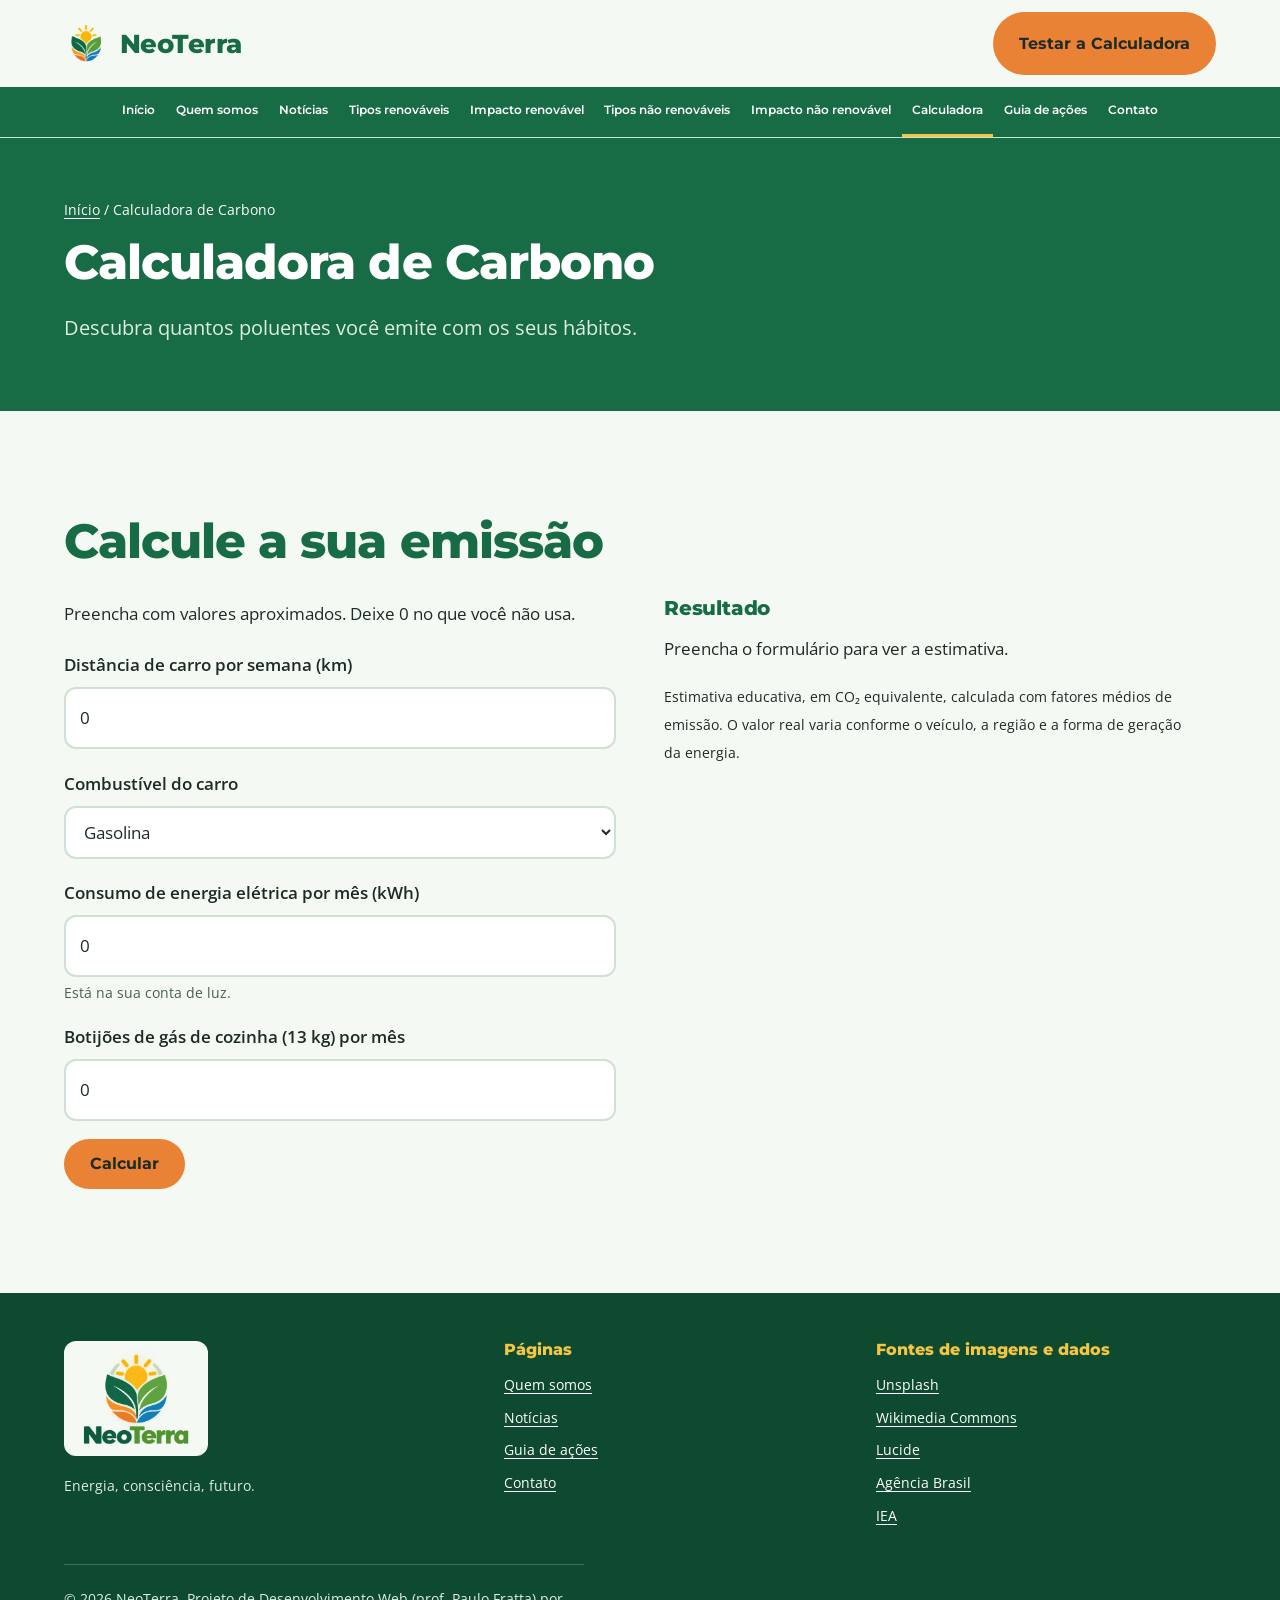
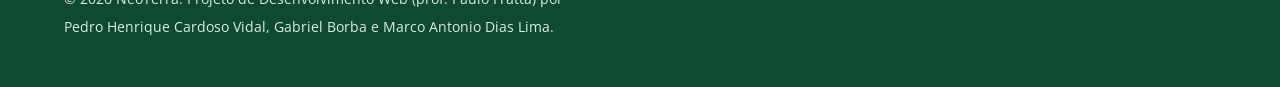
==== calculadora.html @ e5cf76fb "primeira versão do site" ====
<!DOCTYPE html>
<html lang="pt-BR">
<head>
  <meta charset="UTF-8">
  <meta name="viewport" content="width=device-width, initial-scale=1">
  <title>Calculadora de Carbono | NeoTerra</title>
  <meta name="description" content="Informe seus hábitos de transporte, energia e gás e veja a estimativa de poluentes que você emite por mês.">
  <link rel="icon" type="image/png" href="img/favicon.png">
  <link rel="preconnect" href="https://fonts.googleapis.com">
  <link rel="preconnect" href="https://fonts.gstatic.com" crossorigin>
  <link href="https://fonts.googleapis.com/css2?family=Montserrat:wght@600;700;800&family=Open+Sans:wght@400;600&display=swap" rel="stylesheet">
  <link rel="stylesheet" href="style.css">
</head>
<body>
  <a class="pular-conteudo" href="#conteudo">Pular para o conteúdo</a>

  <header class="cabecalho">
    <div class="container cabecalho__topo">
      <a class="marca" href="index.html" aria-label="NeoTerra, página inicial">
        <img src="img/favicon.png" alt="" width="44" height="48">
        NeoTerra
      </a>
      <a class="botao botao--cta" href="calculadora.html">Testar a Calculadora</a>
    </div>
    <nav class="menu" aria-label="Principal">
      <ul class="container">
        <li><a href="index.html">Início</a></li>
        <li><a href="quem-somos.html">Quem somos</a></li>
        <li><a href="noticias.html">Notícias</a></li>
        <li><a href="tipos-renovaveis.html">Tipos renováveis</a></li>
        <li><a href="impacto-renovavel.html">Impacto renovável</a></li>
        <li><a href="tipos-nao-renovaveis.html">Tipos não renováveis</a></li>
        <li><a href="impacto-nao-renovavel.html">Impacto não renovável</a></li>
        <li><a href="calculadora.html" aria-current="page">Calculadora</a></li>
        <li><a href="guia-acoes.html">Guia de ações</a></li>
        <li><a href="contato.html">Contato</a></li>
      </ul>
    </nav>
  </header>

  <main id="conteudo">
    <div class="pagina-topo">
      <div class="container">
        <p class="migalhas"><a href="index.html">Início</a> / Calculadora de Carbono</p>
        <h1>Calculadora de Carbono</h1>
        <p class="lead">Descubra quantos poluentes você emite com os seus hábitos.</p>
      </div>
    </div>

    <section class="secao" aria-labelledby="t-calc">
      <div class="container">
        <h2 id="t-calc">Calcule a sua emissão</h2>
        <div class="dois-colunas">
          <form id="form-calc" class="formulario" aria-describedby="calc-ajuda">
            <p id="calc-ajuda">Preencha com valores aproximados. Deixe 0 no que você não usa.</p>
            <label for="km">Distância de carro por semana (km)</label>
            <input type="number" id="km" name="km" min="0" max="5000" step="1" value="0" required>
            <label for="comb">Combustível do carro</label>
            <select id="comb" name="comb">
              <option value="gasolina">Gasolina</option>
              <option value="etanol">Etanol</option>
              <option value="diesel">Diesel</option>
            </select>
            <label for="kwh">Consumo de energia elétrica por mês (kWh)</label>
            <input type="number" id="kwh" name="kwh" min="0" max="5000" step="1" value="0" required>
            <span class="ajuda">Está na sua conta de luz.</span>
            <label for="gas">Botijões de gás de cozinha (13 kg) por mês</label>
            <input type="number" id="gas" name="gas" min="0" max="20" step="0.5" value="0" required>
            <button class="botao botao--cta" type="submit">Calcular</button>
          </form>
          <div>
            <h3>Resultado</h3>
            <p id="calc-vazio">Preencha o formulário para ver a estimativa.</p>
            <div id="calc-resultado" class="resultado" role="status" aria-live="polite" hidden></div>
            <p class="ajuda" style="font-size:var(--t-sm)">Estimativa educativa, em CO₂ equivalente, calculada com fatores médios de emissão. O valor real varia conforme o veículo, a região e a forma de geração da energia.</p>
          </div>
        </div>
      </div>
    </section>
  </main>

  <footer class="rodape">
    <div class="container">
      <div class="rodape__grade">
        <div>
          <img class="rodape__logo" src="img/logo-neoterra.png" alt="Logotipo da NeoTerra: sol e folhas" width="144" height="140" loading="lazy">
          <p>Energia, consciência, futuro.</p>
        </div>
        <div>
          <h2>Páginas</h2>
          <ul>
            <li><a href="quem-somos.html">Quem somos</a></li>
            <li><a href="noticias.html">Notícias</a></li>
            <li><a href="guia-acoes.html">Guia de ações</a></li>
            <li><a href="contato.html">Contato</a></li>
          </ul>
        </div>
        <div>
          <h2>Fontes de imagens e dados</h2>
          <ul>
            <li><a href="https://unsplash.com/">Unsplash</a></li>
            <li><a href="https://commons.wikimedia.org/">Wikimedia Commons</a></li>
            <li><a href="https://lucide.dev/">Lucide</a></li>
            <li><a href="https://agenciabrasil.ebc.com.br/">Agência Brasil</a></li>
            <li><a href="https://www.iea.org/">IEA</a></li>
          </ul>
        </div>
      </div>
      <p class="rodape__fim">© 2026 NeoTerra. Projeto de Desenvolvimento Web (prof. Paulo Fratta) por Pedro Henrique Cardoso Vidal, Gabriel Borba e Marco Antonio Dias Lima.</p>
    </div>
  </footer>
  <script src="js/calculadora.js"></script>
</body>
</html>
---- style.css ----
/* ==========================================================
   NeoTerra — style.css (folha de estilo padrão do site)
   Usada por todas as páginas. Seções:
   1. Tokens  2. Base  3. Layout  4. Botões  5. Cabeçalho
   6. Hero  7. Seções da home  8. Formulário  9. Rodapé
   10. Responsivo e acessibilidade
   ========================================================== */

/* 1. TOKENS ------------------------------------------------ */
:root {
  /* Paleta oficial do projeto */
  --verde: #176B45;
  --amarelo: #F4C542;
  --laranja: #E98235;
  --azul: #287FB8;

  /* Derivadas (garantem contraste mínimo AA) */
  --verde-escuro: #0E4A30;
  --azul-texto: #1E6C9E;      /* azul para links em texto pequeno */
  --verde-claro: #E3F1E6;
  --fundo: #F5F9F3;
  --branco: #FFFFFF;
  --texto: #1C2B24;
  --texto-suave: #4A5C53;
  --borda: #CFE0D4;

  /* Tipografia */
  --fonte-titulo: "Montserrat", "Segoe UI", Arial, sans-serif;
  --fonte-texto: "Open Sans", "Segoe UI", Arial, sans-serif;

  --t-sm: 0.875rem;
  --t-base: 1.0625rem;
  --t-lg: 1.25rem;
  --t-xl: clamp(1.5rem, 1.2rem + 1.2vw, 2rem);
  --t-2xl: clamp(2rem, 1.5rem + 2.4vw, 3rem);
  --t-hero: clamp(2.4rem, 1.6rem + 4vw, 4.25rem);

  /* Espaçamento e forma */
  --espaco: clamp(3.5rem, 2.5rem + 5vw, 6.5rem);
  --largura: 72rem;
  --raio: 0.75rem;
}

/* 2. BASE -------------------------------------------------- */
*, *::before, *::after { box-sizing: border-box; }
html { scroll-behavior: smooth; -webkit-text-size-adjust: 100%; }
body {
  margin: 0;
  background: var(--fundo);
  color: var(--texto);
  font-family: var(--fonte-texto);
  font-size: var(--t-base);
  line-height: 2;
}
img, svg { display: block; max-width: 100%; height: auto; }
h1, h2, h3 {
  margin: 0 0 0.6em;
  font-family: var(--fonte-titulo);
  font-weight: 800;
  line-height: 1.12;
  letter-spacing: -0.02em;
  color: var(--verde);
  text-wrap: balance;
}
h1 { font-size: var(--t-hero); }
h2 { font-size: var(--t-2xl); }
h3 { font-size: var(--t-lg); letter-spacing: -0.01em; }
p { margin: 0 0 1em; max-width: 65ch; }
a { color: var(--azul-texto); text-underline-offset: 0.2em; }
a:hover { color: var(--verde); }
ul { margin: 0; padding: 0; list-style: none; }

/* 3. LAYOUT ------------------------------------------------ */
.container { width: min(100% - 2.5rem, var(--largura)); margin-inline: auto; }
p.container { max-width: none; }
.secao { padding-block: var(--espaco); }
.secao--branca { background: var(--branco); }
.secao--verde { background: var(--verde); color: var(--branco); }
.secao--verde h2 { color: var(--branco); }
.lead { font-size: var(--t-lg); color: var(--texto-suave); }

/* 4. BOTÕES ------------------------------------------------ */
.botao {
  display: inline-block;
  padding: 0.85em 1.5em;
  border: 2px solid transparent;
  border-radius: 999px;
  font-family: var(--fonte-titulo);
  font-weight: 700;
  font-size: 1rem;
  text-decoration: none;
  cursor: pointer;
  transition: background-color 0.2s, color 0.2s;
}
.botao--cta { background: var(--laranja); color: var(--texto); }
.botao--cta:hover { background: var(--amarelo); color: var(--texto); }
.botao--contorno { border-color: currentColor; color: var(--branco); }
.botao--contorno:hover { background: var(--branco); color: var(--verde); }

/* 5. CABEÇALHO --------------------------------------------- */
.pular-conteudo {
  position: absolute; left: 1rem; top: -4rem; z-index: 100;
  padding: 0.6rem 1rem; background: var(--amarelo); color: var(--texto);
  font-weight: 700; border-radius: var(--raio);
}
.pular-conteudo:focus { top: 1rem; }

.cabecalho { background: var(--fundo); border-bottom: 1px solid var(--borda); }
.cabecalho__topo {
  display: flex; align-items: center; justify-content: space-between;
  gap: 1rem; padding-block: 0.75rem;
}
.marca {
  display: flex; align-items: center; gap: 0.75rem;
  font-family: var(--fonte-titulo); font-weight: 800; font-size: 1.6rem;
  letter-spacing: -0.02em; color: var(--verde); text-decoration: none;
}
.marca img { width: 2.75rem; height: auto; }

.menu { background: var(--verde); }
.menu ul {
  display: flex;
  flex-wrap: nowrap;
  justify-content: center;
  align-items: center;
  gap: 0px;
  padding: 0;
  margin: 0 auto;
  overflow: visible;
  list-style: none;
}

.menu li { 
  flex: 0 1 auto;
  min-width: 0;
}

.menu a {
  display: block;
  padding: 0.7rem 0.65rem;
  font-family: var(--fonte-titulo);
  font-weight: 600;
  font-size: clamp(0.75rem, 0.8vw, var(--t-sm));
  color: var(--branco);
  text-decoration: none;
  white-space: nowrap;
  border-bottom: 3px solid transparent;
}
.menu a:hover { border-bottom-color: var(--amarelo); color: var(--branco); }
.menu a[aria-current="page"] { border-bottom-color: var(--amarelo); }

/* 6. HERO (a única peça "memorável": o sol que nasce) ------- */
.hero { background: var(--verde); color: var(--branco); overflow: hidden; }
.hero__grade {
  display: grid; align-items: center; gap: 2rem;
  grid-template-columns: 1.1fr 0.9fr;
  padding-block: clamp(2.5rem, 2rem + 4vw, 5.5rem) 0;
}
.hero h1 { color: var(--branco); }
.hero .lead { color: #DCEFE3; }
.hero__acoes { display: flex; flex-wrap: wrap; gap: 0.75rem; margin-top: 1.75rem; }
.hero__cena { align-self: end; }
.hero__cena svg { width: 100%; }
.sol { transform-box: fill-box; transform-origin: center bottom; animation: nascer 1.6s cubic-bezier(.2,.7,.2,1) both; }
@keyframes nascer { from { transform: translateY(45%); opacity: 0; } to { transform: none; opacity: 1; } }

/* 7. SEÇÕES DA HOME ---------------------------------------- */
.motivos { display: grid; grid-template-columns: 1fr 1.2fr; gap: clamp(2rem, 5vw, 5rem); align-items: start; }
.motivos dl { margin: 0; }
.motivos dt { font-family: var(--fonte-titulo); font-weight: 700; font-size: var(--t-lg); color: var(--verde); }
.motivos dd { margin: 0.2rem 0 0; padding-bottom: 1.25rem; color: var(--texto-suave); }
.motivos div { padding-top: 1.25rem; border-top: 3px solid var(--amarelo); }
.motivos div:nth-child(2) { border-top-color: var(--azul); }
.motivos div:nth-child(3) { border-top-color: var(--laranja); }

.familias { display: grid; grid-template-columns: 1fr 1fr; gap: 1.5rem; margin-top: 2.5rem; }
.familia { padding: 2rem; border-radius: var(--raio); }
.familia--renovavel { background: var(--verde-claro); }
.familia--fossil { background: var(--branco); border: 2px solid var(--borda); }
.familia h3 { font-size: var(--t-xl); }
.familia li { padding: 0.55rem 0; border-top: 1px solid var(--borda); }
.familia li:first-child { border-top: 0; }
.familia strong { font-family: var(--fonte-titulo); }
.familia p { margin-top: 1.25rem; }

.mapa { display: grid; grid-template-columns: repeat(3, 1fr); gap: 1px; margin-top: 2.5rem; background: var(--borda); border: 1px solid var(--borda); border-radius: var(--raio); overflow: hidden; }
.mapa a {
  display: grid; grid-template-columns: 2.75rem 1fr; gap: 0.25rem 1rem; align-items: center;
  padding: 1.25rem; background: var(--branco); color: var(--texto); text-decoration: none;
}
.mapa a:hover { background: var(--verde-claro); }
.mapa svg { grid-row: span 2; width: 2.75rem; height: 2.75rem; padding: 0.6rem; border-radius: 50%; background: var(--c, var(--verde)); color: var(--texto); }
.mapa strong { font-family: var(--fonte-titulo); font-size: 1.05rem; color: var(--verde); }
.mapa span { font-size: var(--t-sm); color: var(--texto-suave); line-height: 1.4; }

.publico { display: grid; grid-template-columns: repeat(3, 1fr); gap: 2rem; margin-top: 2rem; }
.publico p { color: #DCEFE3; }
.publico h3 { color: var(--amarelo); }

.chamada { text-align: center; }
.chamada p { margin-inline: auto; }

/* 8. FORMULÁRIO (usado em contato.html) -------------------- */
label { display: block; margin-bottom: 0.3rem; font-weight: 600; }
input, textarea, select {
  width: 100%; padding: 0.75rem 0.9rem; margin-bottom: 1.1rem;
  border: 2px solid var(--borda); border-radius: var(--raio);
  background: var(--branco); color: var(--texto); font: inherit;
}
input:focus, textarea:focus, select:focus { border-color: var(--azul); }
input:user-invalid, textarea:user-invalid { border-color: #B3261E; }

/* 9. RODAPÉ ------------------------------------------------ */
.rodape { background: var(--verde-escuro); color: #DCEFE3; padding-block: 3rem 2rem; font-size: var(--t-sm); }
.rodape a { color: var(--branco); }
.rodape__grade { display: grid; grid-template-columns: 1.2fr 1fr 1fr; gap: 2rem; }
.rodape h2 { font-size: 1rem; color: var(--amarelo); letter-spacing: 0; }
.rodape li { padding: 0.15rem 0; }
.rodape__logo { width: 9rem; border-radius: var(--raio); background: var(--fundo); padding: 0.5rem; margin-bottom: 1rem; }
.rodape__fim { margin-top: 2rem; padding-top: 1.25rem; border-top: 1px solid rgba(255,255,255,.2); }

/* 10. RESPONSIVO E ACESSIBILIDADE -------------------------- */
:focus-visible { outline: 3px solid var(--laranja); outline-offset: 3px; }
.menu :focus-visible, .hero :focus-visible, .secao--verde :focus-visible, .rodape :focus-visible { outline-color: var(--amarelo); }

@media (max-width: 56rem) {
  .hero__grade, .motivos, .familias, .publico, .rodape__grade { grid-template-columns: 1fr; }
  .mapa { grid-template-columns: 1fr 1fr; }
  .hero__cena { max-width: 28rem; }
}
@media (max-width: 34rem) {
  .mapa { grid-template-columns: 1fr; }
  .cabecalho .botao { display: none; }
}
@media (prefers-reduced-motion: reduce) {
  html { scroll-behavior: auto; }
  .sol { animation: none; }
}

/* 11. PÁGINAS INTERNAS (base) ------------------------------- */
.pagina-topo { background: var(--verde); color: var(--branco); padding-block: clamp(2rem, 1.5rem + 3vw, 4rem); }
.pagina-topo h1 { color: var(--branco); font-size: var(--t-2xl); margin-bottom: 0.4em; }
.pagina-topo .lead { color: #DCEFE3; margin-bottom: 0; }
.migalhas { font-size: var(--t-sm); margin-bottom: 1rem; line-height: 1.4; }
.migalhas a { color: var(--branco); }

.cartoes { display: grid; grid-template-columns: repeat(auto-fit, minmax(16rem, 1fr)); gap: 1.5rem; margin-top: 2rem; }
.cartao { padding: 1.5rem; background: var(--branco); border: 2px solid var(--borda); border-top: 6px solid var(--c, var(--verde)); border-radius: var(--raio); }
.cartao h3 { margin-bottom: 0.4em; }
.cartao p:last-child { margin-bottom: 0; }
.cartao ul { list-style: disc; padding-left: 1.25rem; }
.cartao ol { list-style: decimal; padding-left: 1.25rem; margin-bottom: 1em; }
.cartao li { line-height: 1.7; }
.cartao--c-solar { --c: var(--amarelo); } .cartao--c-agua { --c: var(--azul); }
.cartao--c-fossil { --c: var(--laranja); } .cartao--c-verde { --c: var(--verde); }

.rotulo { display: inline-block; padding: 0.1em 0.7em; border-radius: 999px; background: var(--verde-claro); color: var(--verde-escuro); font-size: var(--t-sm); font-weight: 600; line-height: 1.7; }
.espaco-reservado { padding: 1.25rem; border: 2px dashed var(--borda); border-radius: var(--raio); background: var(--branco); color: var(--texto-suave); }

.dados { display: grid; grid-template-columns: repeat(auto-fit, minmax(16rem, 1fr)); gap: 1.5rem; margin: 2rem 0 0; }
.dados div { padding: 1.5rem; background: var(--verde-claro); border-left: 6px solid var(--verde); border-radius: var(--raio); }
.dados dt { font-family: var(--fonte-titulo); font-weight: 700; font-size: var(--t-lg); color: var(--verde); }
.dados dd { margin: 0.4rem 0 0; line-height: 1.7; }
.dados strong { font-family: var(--fonte-titulo); color: var(--verde-escuro); }
.dados__fonte { font-size: var(--t-sm); color: var(--texto-suave); }

.formulario { max-width: 40rem; }
.formulario fieldset { border: 0; padding: 0; margin: 0 0 1rem; }
.formulario .ajuda { display: block; margin: -0.8rem 0 1.1rem; font-size: var(--t-sm); color: var(--texto-suave); line-height: 1.5; }
.resultado { margin-top: 1.5rem; padding: 1.5rem; border-radius: var(--raio); background: var(--verde-claro); border-left: 6px solid var(--verde); }
.resultado[hidden] { display: none; }
.resultado strong { font-family: var(--fonte-titulo); font-size: var(--t-xl); color: var(--verde-escuro); }
.dois-colunas { display: grid; grid-template-columns: 1fr 1fr; gap: clamp(1.5rem, 4vw, 3rem); align-items: start; }
@media (max-width: 56rem) { .dois-colunas { grid-template-columns: 1fr; } }
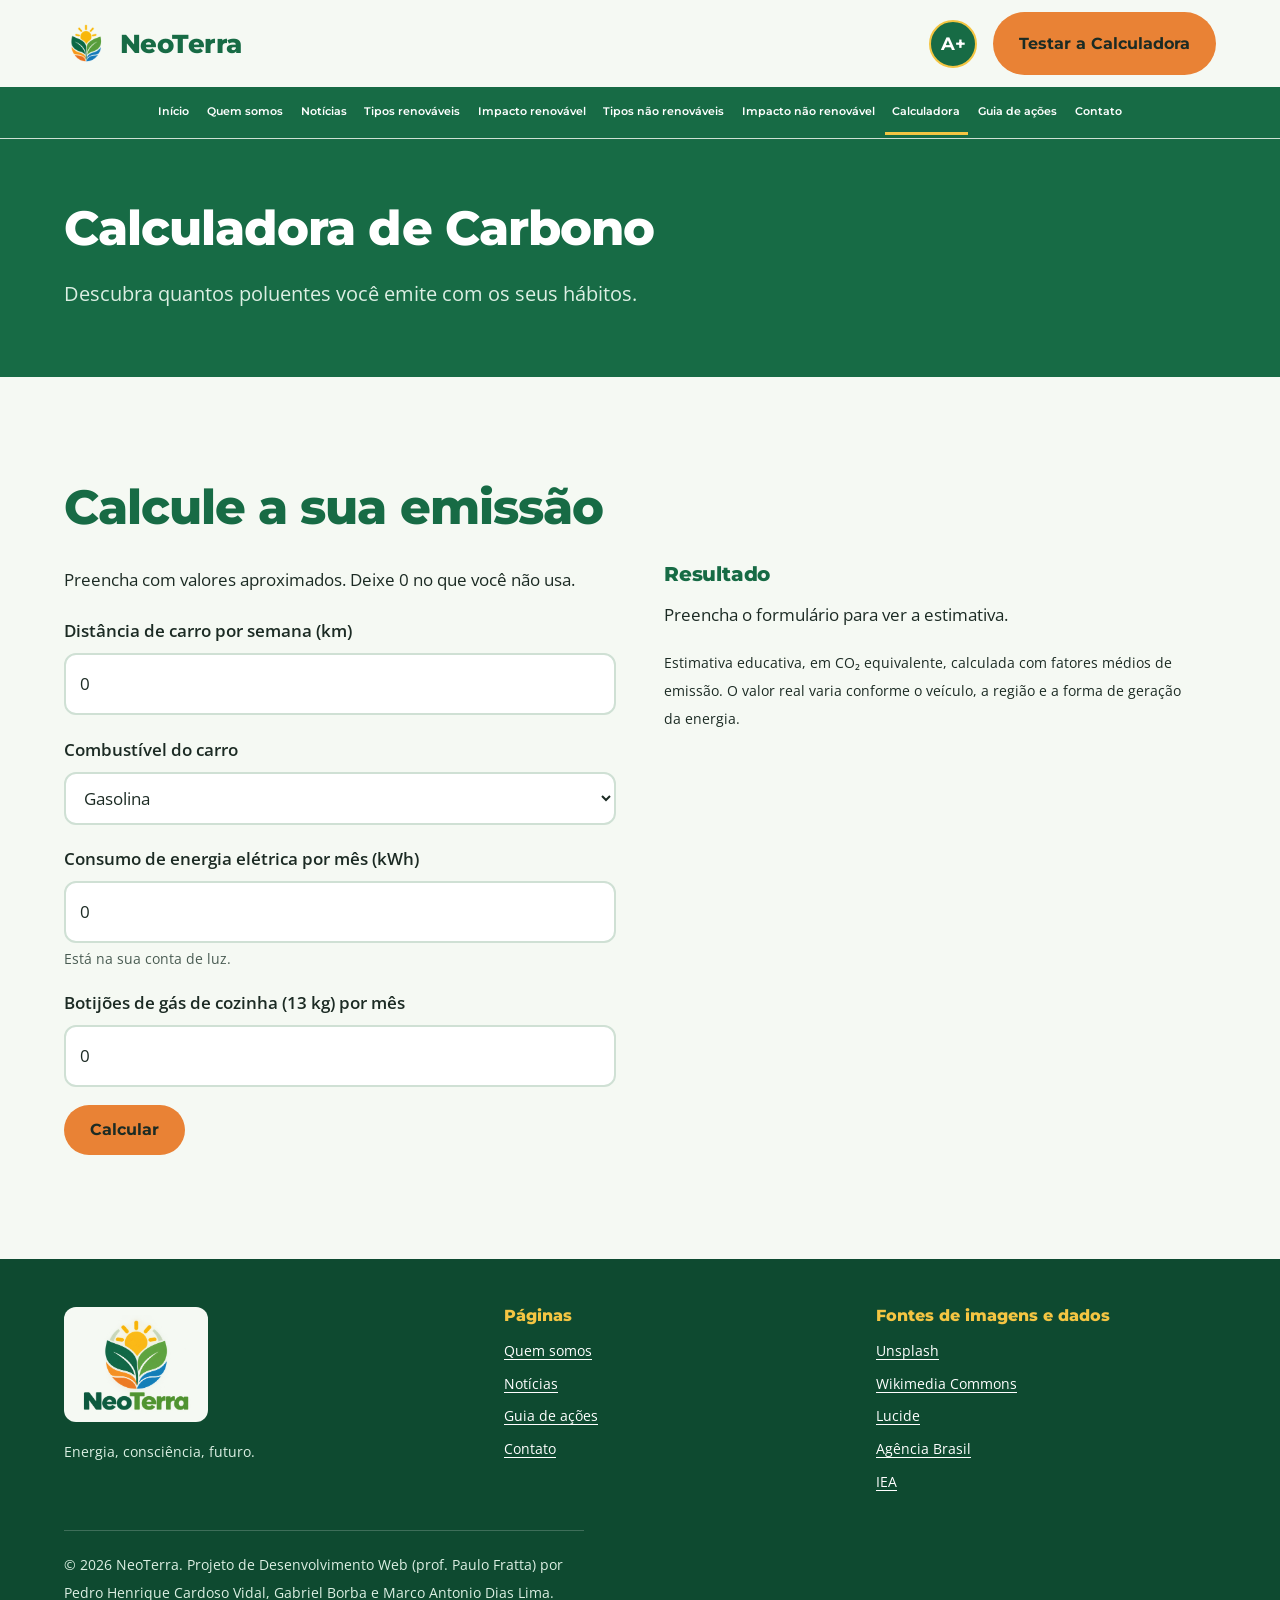
==== commit 899d33cd: "Atualização acessibilidade e versão final do projeto" ====
--- a/calculadora.html
+++ b/calculadora.html
@@ -20,8 +20,37 @@
         <img src="img/favicon.png" alt="" width="44" height="48">
         NeoTerra
       </a>
-      <a class="botao botao--cta" href="calculadora.html">Testar a Calculadora</a>
+      
+       <!-- GRUPO DE AÇÕES DO TOPO (Sem estilos inline) -->
+     <div class="cabecalho__acoes-topo">
+        <div class="container-acessibilidade">
+          <button id="btnAcessibilidade" aria-expanded="false" aria-controls="painelAcessibilidade" class="botao-acessibilidade-topo">
+            A+
+          </button>
+          
+          <div id="painelAcessibilidade" class="painel-acessibilidade">
+            <h3>Painel de Acessibilidade</h3>
+            <div>
+              <span class="painel-rotulo">Tamanho da Fonte:</span>
+              <button id="btnAumentarFonte">Aumentar Fonte</button>
+              <button id="btnDiminuirFonte">Diminuir Fonte</button>
+              <button id="btnResetarFonte">Restaurar Padrão</button>
+            </div>
+            <div>
+              <span class="painel-rotulo">Contraste de Cores:</span>
+              <button id="btnContraste">Normal</button>
+            </div>
+            <div>
+              <span class="painel-rotulo">Leitor de Tela (Voz):</span>
+              <button id="btnLeitorVoz" aria-pressed="false">Desativado</button>
+            </div>
+          </div>
+        </div>
+
+        <a class="botao botao--cta" href="calculadora.html">Testar a Calculadora</a>
+      </div>
     </div>
+
     <nav class="menu" aria-label="Principal">
       <ul class="container">
         <li><a href="index.html">Início</a></li>
@@ -41,7 +70,6 @@
   <main id="conteudo">
     <div class="pagina-topo">
       <div class="container">
-        <p class="migalhas"><a href="index.html">Início</a> / Calculadora de Carbono</p>
         <h1>Calculadora de Carbono</h1>
         <p class="lead">Descubra quantos poluentes você emite com os seus hábitos.</p>
       </div>
@@ -109,6 +137,7 @@
       <p class="rodape__fim">© 2026 NeoTerra. Projeto de Desenvolvimento Web (prof. Paulo Fratta) por Pedro Henrique Cardoso Vidal, Gabriel Borba e Marco Antonio Dias Lima.</p>
     </div>
   </footer>
-  <script src="js/calculadora.js"></script>
+  <script src="calculadora.js"></script>
+  <script src="acessi.js"></script>
 </body>
 </html>
--- a/style.css
+++ b/style.css
@@ -1,22 +1,22 @@
-/* ==========================================================
-   NeoTerra — style.css (folha de estilo padrão do site)
-   Usada por todas as páginas. Seções:
-   1. Tokens  2. Base  3. Layout  4. Botões  5. Cabeçalho
-   6. Hero  7. Seções da home  8. Formulário  9. Rodapé
-   10. Responsivo e acessibilidade
-   ========================================================== */
-
-/* 1. TOKENS ------------------------------------------------ */
+
+iframe {
+    width: min(100% - 2.5rem, 900px);
+    aspect-ratio: 16 / 9;
+    height: auto;
+    border: none;
+    display: block;
+    margin: 20px auto;
+}
+
 :root {
-  /* Paleta oficial do projeto */
+
   --verde: #176B45;
   --amarelo: #F4C542;
   --laranja: #E98235;
   --azul: #287FB8;
 
-  /* Derivadas (garantem contraste mínimo AA) */
   --verde-escuro: #0E4A30;
-  --azul-texto: #1E6C9E;      /* azul para links em texto pequeno */
+  --azul-texto: #1E6C9E;      
   --verde-claro: #E3F1E6;
   --fundo: #F5F9F3;
   --branco: #FFFFFF;
@@ -24,7 +24,6 @@
   --texto-suave: #4A5C53;
   --borda: #CFE0D4;
 
-  /* Tipografia */
   --fonte-titulo: "Montserrat", "Segoe UI", Arial, sans-serif;
   --fonte-texto: "Open Sans", "Segoe UI", Arial, sans-serif;
 
@@ -35,13 +34,11 @@
   --t-2xl: clamp(2rem, 1.5rem + 2.4vw, 3rem);
   --t-hero: clamp(2.4rem, 1.6rem + 4vw, 4.25rem);
 
-  /* Espaçamento e forma */
   --espaco: clamp(3.5rem, 2.5rem + 5vw, 6.5rem);
   --largura: 72rem;
   --raio: 0.75rem;
 }
 
-/* 2. BASE -------------------------------------------------- */
 *, *::before, *::after { box-sizing: border-box; }
 html { scroll-behavior: smooth; -webkit-text-size-adjust: 100%; }
 body {
@@ -61,6 +58,7 @@
   letter-spacing: -0.02em;
   color: var(--verde);
   text-wrap: balance;
+  overflow-wrap: break-word;
 }
 h1 { font-size: var(--t-hero); }
 h2 { font-size: var(--t-2xl); }
@@ -70,7 +68,6 @@
 a:hover { color: var(--verde); }
 ul { margin: 0; padding: 0; list-style: none; }
 
-/* 3. LAYOUT ------------------------------------------------ */
 .container { width: min(100% - 2.5rem, var(--largura)); margin-inline: auto; }
 p.container { max-width: none; }
 .secao { padding-block: var(--espaco); }
@@ -79,7 +76,6 @@
 .secao--verde h2 { color: var(--branco); }
 .lead { font-size: var(--t-lg); color: var(--texto-suave); }
 
-/* 4. BOTÕES ------------------------------------------------ */
 .botao {
   display: inline-block;
   padding: 0.85em 1.5em;
@@ -97,7 +93,7 @@
 .botao--contorno { border-color: currentColor; color: var(--branco); }
 .botao--contorno:hover { background: var(--branco); color: var(--verde); }
 
-/* 5. CABEÇALHO --------------------------------------------- */
+
 .pular-conteudo {
   position: absolute; left: 1rem; top: -4rem; z-index: 100;
   padding: 0.6rem 1rem; background: var(--amarelo); color: var(--texto);
@@ -123,13 +119,11 @@
   flex-wrap: nowrap;
   justify-content: center;
   align-items: center;
-  gap: 0px;
-  padding: 0;
+  gap: 0.2rem; /* Reduz um pouco o espaço entre os itens */
+  padding: 0.2rem 0;
   margin: 0 auto;
-  overflow: visible;
   list-style: none;
 }
-
 .menu li { 
   flex: 0 1 auto;
   min-width: 0;
@@ -137,19 +131,18 @@
 
 .menu a {
   display: block;
-  padding: 0.7rem 0.65rem;
+  padding: 0.6rem 0.45rem; /* Diminui levemente o padding horizontal de cada link */
   font-family: var(--fonte-titulo);
   font-weight: 600;
-  font-size: clamp(0.75rem, 0.8vw, var(--t-sm));
+  font-size: clamp(0.7rem, 0.75vw, 0.85rem); /* Ajusta a fonte dinamicamente para caber */
   color: var(--branco);
   text-decoration: none;
-  white-space: nowrap;
+  white-space: nowrap; /* Impede que o texto de um mesmo link quebre ao meio */
   border-bottom: 3px solid transparent;
 }
 .menu a:hover { border-bottom-color: var(--amarelo); color: var(--branco); }
 .menu a[aria-current="page"] { border-bottom-color: var(--amarelo); }
 
-/* 6. HERO (a única peça "memorável": o sol que nasce) ------- */
 .hero { background: var(--verde); color: var(--branco); overflow: hidden; }
 .hero__grade {
   display: grid; align-items: center; gap: 2rem;
@@ -164,7 +157,7 @@
 .sol { transform-box: fill-box; transform-origin: center bottom; animation: nascer 1.6s cubic-bezier(.2,.7,.2,1) both; }
 @keyframes nascer { from { transform: translateY(45%); opacity: 0; } to { transform: none; opacity: 1; } }
 
-/* 7. SEÇÕES DA HOME ---------------------------------------- */
+
 .motivos { display: grid; grid-template-columns: 1fr 1.2fr; gap: clamp(2rem, 5vw, 5rem); align-items: start; }
 .motivos dl { margin: 0; }
 .motivos dt { font-family: var(--fonte-titulo); font-weight: 700; font-size: var(--t-lg); color: var(--verde); }
@@ -199,8 +192,9 @@
 
 .chamada { text-align: center; }
 .chamada p { margin-inline: auto; }
-
-/* 8. FORMULÁRIO (usado em contato.html) -------------------- */
+.chamada > p { padding-inline: 1.25rem; }
+
+
 label { display: block; margin-bottom: 0.3rem; font-weight: 600; }
 input, textarea, select {
   width: 100%; padding: 0.75rem 0.9rem; margin-bottom: 1.1rem;
@@ -210,7 +204,7 @@
 input:focus, textarea:focus, select:focus { border-color: var(--azul); }
 input:user-invalid, textarea:user-invalid { border-color: #B3261E; }
 
-/* 9. RODAPÉ ------------------------------------------------ */
+
 .rodape { background: var(--verde-escuro); color: #DCEFE3; padding-block: 3rem 2rem; font-size: var(--t-sm); }
 .rodape a { color: var(--branco); }
 .rodape__grade { display: grid; grid-template-columns: 1.2fr 1fr 1fr; gap: 2rem; }
@@ -219,32 +213,39 @@
 .rodape__logo { width: 9rem; border-radius: var(--raio); background: var(--fundo); padding: 0.5rem; margin-bottom: 1rem; }
 .rodape__fim { margin-top: 2rem; padding-top: 1.25rem; border-top: 1px solid rgba(255,255,255,.2); }
 
-/* 10. RESPONSIVO E ACESSIBILIDADE -------------------------- */
+
 :focus-visible { outline: 3px solid var(--laranja); outline-offset: 3px; }
 .menu :focus-visible, .hero :focus-visible, .secao--verde :focus-visible, .rodape :focus-visible { outline-color: var(--amarelo); }
 
 @media (max-width: 56rem) {
   .hero__grade, .motivos, .familias, .publico, .rodape__grade { grid-template-columns: 1fr; }
   .mapa { grid-template-columns: 1fr 1fr; }
-  .hero__cena { max-width: 28rem; }
+  .hero__cena { max-width: 28rem; margin-inline: auto; }
+  .menu a { font-size: var(--t-sm); padding: 0.8rem 0.9rem; }
 }
 @media (max-width: 34rem) {
+  body { line-height: 1.8; }
   .mapa { grid-template-columns: 1fr; }
   .cabecalho .botao { display: none; }
+  .marca { font-size: 1.35rem; }
+  .menu ul { display: grid; grid-template-columns: 1fr 1fr; }
+  .menu a { white-space: normal; text-align: center; padding: 0.85rem 0.5rem; }
+  .hero__acoes .botao { width: 100%; text-align: center; }
+  .familia { padding: 1.25rem; }
+  .cartao, .dados div, .resultado { padding: 1.25rem; }
 }
 @media (prefers-reduced-motion: reduce) {
   html { scroll-behavior: auto; }
   .sol { animation: none; }
 }
 
-/* 11. PÁGINAS INTERNAS (base) ------------------------------- */
 .pagina-topo { background: var(--verde); color: var(--branco); padding-block: clamp(2rem, 1.5rem + 3vw, 4rem); }
 .pagina-topo h1 { color: var(--branco); font-size: var(--t-2xl); margin-bottom: 0.4em; }
 .pagina-topo .lead { color: #DCEFE3; margin-bottom: 0; }
 .migalhas { font-size: var(--t-sm); margin-bottom: 1rem; line-height: 1.4; }
 .migalhas a { color: var(--branco); }
 
-.cartoes { display: grid; grid-template-columns: repeat(auto-fit, minmax(16rem, 1fr)); gap: 1.5rem; margin-top: 2rem; }
+.cartoes { display: grid; grid-template-columns: repeat(auto-fit, minmax(min(16rem, 100%), 1fr)); gap: 1.5rem; margin-top: 2rem; }
 .cartao { padding: 1.5rem; background: var(--branco); border: 2px solid var(--borda); border-top: 6px solid var(--c, var(--verde)); border-radius: var(--raio); }
 .cartao h3 { margin-bottom: 0.4em; }
 .cartao p:last-child { margin-bottom: 0; }
@@ -257,7 +258,7 @@
 .rotulo { display: inline-block; padding: 0.1em 0.7em; border-radius: 999px; background: var(--verde-claro); color: var(--verde-escuro); font-size: var(--t-sm); font-weight: 600; line-height: 1.7; }
 .espaco-reservado { padding: 1.25rem; border: 2px dashed var(--borda); border-radius: var(--raio); background: var(--branco); color: var(--texto-suave); }
 
-.dados { display: grid; grid-template-columns: repeat(auto-fit, minmax(16rem, 1fr)); gap: 1.5rem; margin: 2rem 0 0; }
+.dados { display: grid; grid-template-columns: repeat(auto-fit, minmax(min(16rem, 100%), 1fr)); gap: 1.5rem; margin: 2rem 0 0; }
 .dados div { padding: 1.5rem; background: var(--verde-claro); border-left: 6px solid var(--verde); border-radius: var(--raio); }
 .dados dt { font-family: var(--fonte-titulo); font-weight: 700; font-size: var(--t-lg); color: var(--verde); }
 .dados dd { margin: 0.4rem 0 0; line-height: 1.7; }
@@ -272,3 +273,283 @@
 .resultado strong { font-family: var(--fonte-titulo); font-size: var(--t-xl); color: var(--verde-escuro); }
 .dois-colunas { display: grid; grid-template-columns: 1fr 1fr; gap: clamp(1.5rem, 4vw, 3rem); align-items: start; }
 @media (max-width: 56rem) { .dois-colunas { grid-template-columns: 1fr; } }
+
+/* ==========================================================
+   SUPLEMENTO DE ACESSIBILIDADE (Integrado ao Cabeçalho)
+   ========================================================== */
+
+.cabecalho__acoes-topo {
+  display: flex;
+  align-items: center;
+  gap: 1rem;
+}
+
+.container-acessibilidade {
+  position: relative;
+  display: inline-block;
+}
+
+.botao-acessibilidade-topo {
+  background: var(--verde);
+  color: var(--branco);
+  border: 2px solid var(--amarelo);
+  border-radius: 50%; /* Deixa o botão perfeitamente circular */
+  width: 48px;        /* Largura fixa para garantir formato de círculo */
+  height: 48px;       /* Altura igual à largura */
+  padding: 0;         /* Zera o padding para o conteúdo centralizar */
+  font-weight: 700;
+  font-family: var(--fonte-titulo);
+  font-size: 1.15rem; /* Aumenta o tamanho da letra (A+) */
+  cursor: pointer;
+  display: flex;
+  align-items: center;
+  justify-content: center; /* Centraliza perfeitamente o texto A+ no meio */
+  transition: background 0.2s, color 0.2s;
+}
+
+.botao-acessibilidade-topo:hover {
+  background: var(--amarelo);
+  color: var(--texto);
+}
+
+.painel-acessibilidade {
+  display: none;
+  position: absolute;
+  top: 130%;
+  right: 0;
+  background: var(--branco);
+  color: var(--texto);
+  border: 2px solid var(--borda);
+  border-radius: var(--raio);
+  padding: 1.25rem;
+  box-shadow: 0 10px 25px rgba(0, 0, 0, 0.15);
+  z-index: 1000;
+  width: 260px;
+}
+
+.painel-acessibilidade.ativo {
+  display: block;
+}
+
+.painel-acessibilidade h3 {
+  font-size: 1rem;
+  margin-bottom: 0.8rem;
+  color: var(--verde);
+}
+
+.painel-acessibilidade div {
+  margin-bottom: 0.7rem;
+}
+
+.painel-rotulo {
+  font-size: var(--t-sm);
+  font-weight: 600;
+  display: block;
+  margin-bottom: 0.3rem;
+  color: var(--texto);
+}
+
+.painel-acessibilidade button {
+  width: 100%;
+  padding: 0.45rem;
+  margin-bottom: 0.3rem;
+  background: var(--fundo);
+  border: 1px solid var(--borda);
+  border-radius: 4px;
+  cursor: pointer;
+  font-family: var(--fonte-texto);
+  font-weight: 600;
+  font-size: 0.9rem;
+  color: var(--texto);
+}
+
+.painel-acessibilidade button:hover {
+  background: var(--verde-claro);
+  border-color: var(--verde);
+}
+
+/* Modos de Contraste */
+/* ===== Baixo contraste: tons suaves, sem brilho forte ===== */
+body.baixo-contraste {
+  background: #EEEAE0 !important;
+  color: #2E2E2E !important;
+}
+
+/* Todas as áreas de fundo viram tons neutros e quentes */
+body.baixo-contraste .cabecalho,
+body.baixo-contraste .secao,
+body.baixo-contraste .secao--branca,
+body.baixo-contraste .chamada,
+body.baixo-contraste .cartao,
+body.baixo-contraste .familia,
+body.baixo-contraste .mapa a,
+body.baixo-contraste .dados div,
+body.baixo-contraste .resultado,
+body.baixo-contraste .espaco-reservado,
+body.baixo-contraste input,
+body.baixo-contraste textarea,
+body.baixo-contraste select {
+  background: #E6E1D4 !important;
+  color: #2E2E2E !important;
+  border-color: #B8B09C !important;
+}
+
+/* Faixas que eram verdes: bege um pouco mais escuro */
+body.baixo-contraste .menu,
+body.baixo-contraste .hero,
+body.baixo-contraste .pagina-topo,
+body.baixo-contraste .secao--verde,
+body.baixo-contraste .rodape {
+  background: #D9D3C3 !important;
+  color: #2E2E2E !important;
+}
+
+/* Textos */
+body.baixo-contraste h1,
+body.baixo-contraste h2,
+body.baixo-contraste h3,
+body.baixo-contraste strong,
+body.baixo-contraste p,
+body.baixo-contraste li,
+body.baixo-contraste dt,
+body.baixo-contraste dd,
+body.baixo-contraste span,
+body.baixo-contraste .lead,
+body.baixo-contraste .marca,
+body.baixo-contraste .menu a,
+body.baixo-contraste .rodape h2,
+body.baixo-contraste .rodape a,
+body.baixo-contraste .migalhas a,
+body.baixo-contraste .painel-rotulo {
+  color: #2E2E2E !important;
+}
+
+/* Links de texto */
+body.baixo-contraste a:not(.botao):not(.marca):not(.menu a) {
+  color: #1F4E8C !important;
+  text-decoration: underline !important;
+}
+
+/* Botões */
+body.baixo-contraste .botao,
+body.baixo-contraste .botao-acessibilidade-topo {
+  background: #CFC3A3 !important;
+  color: #2E2E2E !important;
+  border: 2px solid #8C826B !important;
+}
+
+/* Painel de acessibilidade */
+body.baixo-contraste .painel-acessibilidade {
+  background: #EEEAE0 !important;
+  border-color: #B8B09C !important;
+}
+body.baixo-contraste .painel-acessibilidade button {
+  background: #E6E1D4 !important;
+  color: #2E2E2E !important;
+  border-color: #B8B09C !important;
+}
+
+/* Ícones do mapa do site */
+body.baixo-contraste .mapa svg {
+  background: #CFC3A3 !important;
+  color: #2E2E2E !important;
+}
+
+/* Desliga o brilho de imagens e vídeo um pouco */
+body.baixo-contraste img,
+body.baixo-contraste iframe {
+  filter: brightness(0.92);
+}
+
+body.alto-contraste {
+  background: #000000 !important;
+  color: #ffff00 !important;
+}
+body.alto-contraste a {
+  color: #00ffff !important;
+  text-decoration: underline !important;
+}
+body.alto-contraste .cabecalho, 
+body.alto-contraste .menu, 
+body.alto-contraste .rodape,
+body.alto-contraste .secao,
+body.alto-contraste .cartao,
+body.alto-contraste .familia {
+  background: #000000 !important;
+  color: #ffff00 !important;
+  border-color: #ffff00 !important;
+}
+body.alto-contraste h1, 
+body.alto-contraste h2, 
+body.alto-contraste h3,
+body.alto-contraste strong {
+  color: #ffff00 !important;
+}
+/* Texto só para leitores de tela */
+.so-leitor {
+  position: absolute;
+  width: 1px;
+  height: 1px;
+  overflow: hidden;
+  clip: rect(0 0 0 0);
+  white-space: nowrap;
+}
+
+/* Botão de voz ativado (substitui o estilo inline que o JS aplicava) */
+.painel-acessibilidade button[aria-pressed="true"] {
+  background: #c6f6d5;
+  border-color: #38a169;
+}
+
+/* ===== Alto contraste: tudo preto, texto e bordas amarelos ===== */
+body.alto-contraste .pagina-topo,
+body.alto-contraste .hero,
+body.alto-contraste .secao--verde,
+body.alto-contraste .secao--branca,
+body.alto-contraste .chamada {
+  background: #000 !important;
+  color: #ff0 !important;
+  border: 0 !important;
+}
+
+body.alto-contraste .mapa a,
+body.alto-contraste .dados div,
+body.alto-contraste .resultado,
+body.alto-contraste .espaco-reservado,
+body.alto-contraste .botao,
+body.alto-contraste .botao-acessibilidade-topo,
+body.alto-contraste .painel-acessibilidade,
+body.alto-contraste .painel-acessibilidade button,
+body.alto-contraste input,
+body.alto-contraste textarea,
+body.alto-contraste select {
+  background: #000 !important;
+  color: #ff0 !important;
+  border: 2px solid #ff0 !important;
+}
+
+body.alto-contraste .painel-acessibilidade button[aria-pressed="true"] {
+  background: #ff0 !important;
+  color: #000 !important;
+}
+
+body.alto-contraste p,
+body.alto-contraste li,
+body.alto-contraste dt,
+body.alto-contraste dd,
+body.alto-contraste span,
+body.alto-contraste .lead,
+body.alto-contraste .painel-rotulo,
+body.alto-contraste .painel-acessibilidade h3,
+body.alto-contraste .rodape h2 {
+  color: #ff0 !important;
+}
+
+/* Links que são botões ficam amarelos, não ciano */
+body.alto-contraste a.botao { color: #ff0 !important; }
+
+body.alto-contraste .mapa svg {
+  background: #000 !important;
+  color: #ff0 !important;
+  border: 2px solid #ff0;
+}
